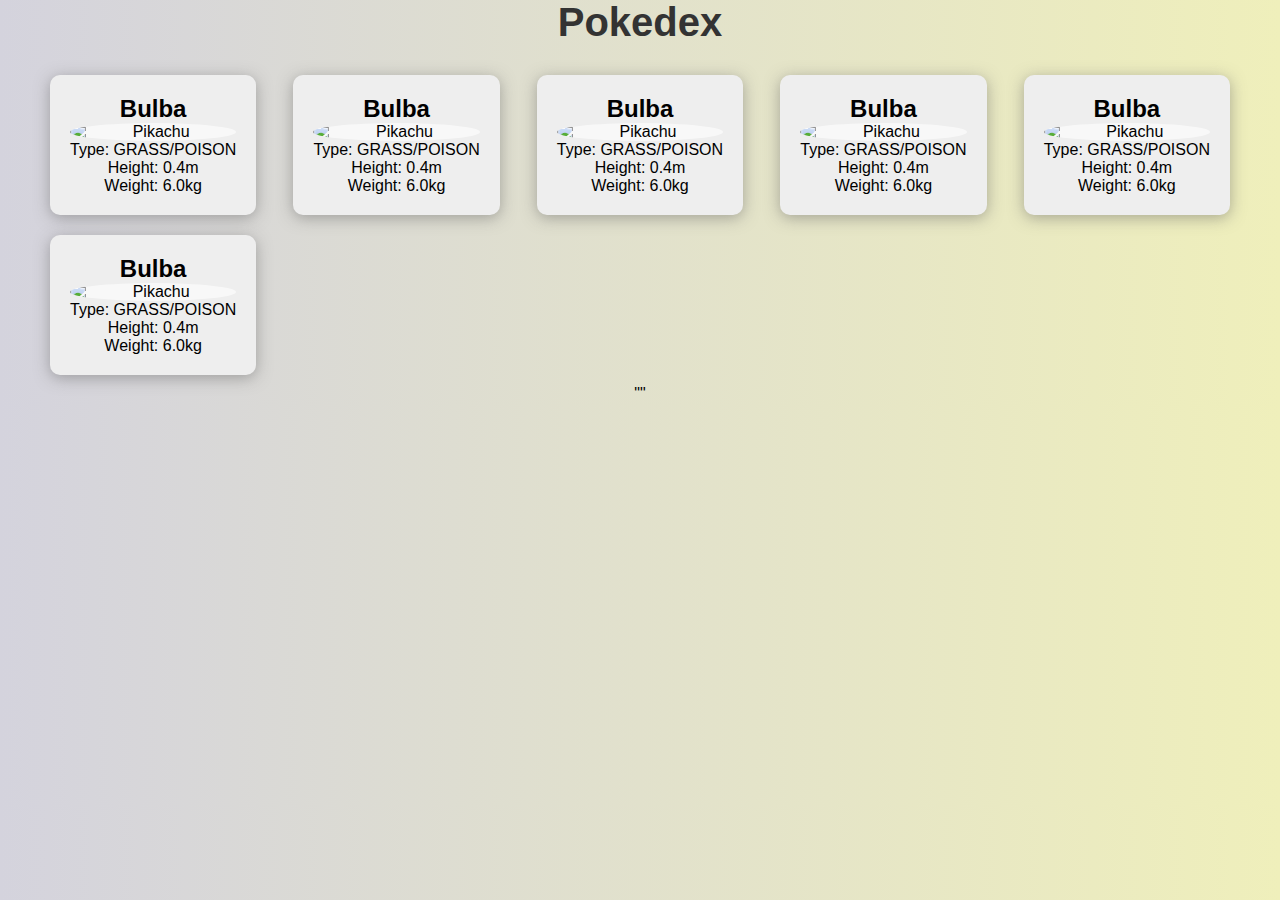
==== index.html @ ec9ed2d4 "firts" ====
<!DOCTYPE html>
<!--[if lt IE 7]>      <html class="no-js lt-ie9 lt-ie8 lt-ie7"> <![endif]-->
<!--[if IE 7]>         <html class="no-js lt-ie9 lt-ie8"> <![endif]-->
<!--[if IE 8]>         <html class="no-js lt-ie9"> <![endif]-->
<!--[if gt IE 8]>      <html class="no-js"> <!--<![endif]-->
<html>
    <head>
        <meta charset="utf-8">
        <meta http-equiv="X-UA-Compatible" content="IE=edge">
        <title></title>
        <meta name="Pokedex" content="">
        <meta name="viewport" content="width=device-width, initial-scale=1">
        <link rel="stylesheet" href="style.css">
    </head>
    <body>
       <h1>Pokedex</h1>
       <div class="pokeContainer" id ="pokeContainer">
            <div class="pokeCard" id="pokeCard">
                <h2 id="pokeName">Bulba</h2>
                <img src="https://raw.githubusercontent.com/PokeAPI/sprites/master/sprites/pokemon/1.png" alt="Pikachu" class="pokeImage" id="pokeImage">
                <p id="pokeType">Type: GRASS/POISON</p>
                <p id="pokeHeight">Height: 0.4m</p>
                <p id="pokeWeight">Weight: 6.0kg</p>
            </div>
            <div class="pokeCard" id="pokeCard">
                <h2 id="pokeName">Bulba</h2>
                <img src="https://raw.githubusercontent.com/PokeAPI/sprites/master/sprites/pokemon/1.png" alt="Pikachu" class="pokeImage" id="pokeImage">
                <p id="pokeType">Type: GRASS/POISON</p>
                <p id="pokeHeight">Height: 0.4m</p>
                <p id="pokeWeight">Weight: 6.0kg</p>
            </div>
            <div class="pokeCard" id="pokeCard">
                <h2 id="pokeName">Bulba</h2>
                <img src="https://raw.githubusercontent.com/PokeAPI/sprites/master/sprites/pokemon/1.png" alt="Pikachu" class="pokeImage" id="pokeImage">
                <p id="pokeType">Type: GRASS/POISON</p>
                <p id="pokeHeight">Height: 0.4m</p>
                <p id="pokeWeight">Weight: 6.0kg</p>
            </div>
            <div class="pokeCard" id="pokeCard">
                <h2 id="pokeName">Bulba</h2>
                <img src="https://raw.githubusercontent.com/PokeAPI/sprites/master/sprites/pokemon/1.png" alt="Pikachu" class="pokeImage" id="pokeImage">
                <p id="pokeType">Type: GRASS/POISON</p>
                <p id="pokeHeight">Height: 0.4m</p>
                <p id="pokeWeight">Weight: 6.0kg</p>
            </div>
            <div class="pokeCard" id="pokeCard">
                <h2 id="pokeName">Bulba</h2>
                <img src="https://raw.githubusercontent.com/PokeAPI/sprites/master/sprites/pokemon/1.png" alt="Pikachu" class="pokeImage" id="pokeImage">
                <p id="pokeType">Type: GRASS/POISON</p>
                <p id="pokeHeight">Height: 0.4m</p>
                <p id="pokeWeight">Weight: 6.0kg</p>
            </div>
            <div class="pokeCard" id="pokeCard">
                <h2 id="pokeName">Bulba</h2>
                <img src="https://raw.githubusercontent.com/PokeAPI/sprites/master/sprites/pokemon/1.png" alt="Pikachu" class="pokeImage" id="pokeImage">
                <p id="pokeType">Type: GRASS/POISON</p>
                <p id="pokeHeight">Height: 0.4m</p>
                <p id="pokeWeight">Weight: 6.0kg</p>
            </div>
       </div>
      
        <script src="" async defer></script>
    </body>
"</html>"
---- style.css ----
@import url('https://fonts.googleapis.com/css2?family=Roboto:wght@400;700&display=swap');
*{
    margin: 0;
    padding: 0;
    box-sizing: border-box;
    font-family: 'Lato', sans-serif;
}
body{
    background: linear-gradient(to right, #d4d3dd, #efefbb);
    display: flex;
    flex-direction: column;
    align-items: center;
    justify-content: center;

}
h1{
    font-size: 2.5rem;
    color: #333;
    margin-bottom: 20px;
}

.pokeContainer{
    
    display: flex;
    flex-wrap: wrap;
    align-items: center;
    justify-content: space-between;
    margin: 0 auto;
    max-width: 1200px;
}
.pokeCard{
    flex-direction: column;
    display: flex;
    background-color: #eee;
    border-radius: 10px;
    box-shadow: 0 3px 15px rgba(100, 100, 100, 0.5);
    margin: 10px;
    padding: 20px;
    text-align: center;
}
.pokeName{
    font-size: 1.5rem;
    color: #333;
    margin-bottom: 10px;
}
.pokeImage{
    background-color: rgba(255, 255, 255, 0.6);
    border-radius: 50%;
}
.pokeType{
    font-size: 1.2rem;
    color: #555;
    margin-top: 10px;
}
.pokeHeight{
    font-size: 1.2rem;
    color: #555;
    margin-top: 10px;
}
.pokeWeight{
    font-size: 1.2rem;
    color: #555;
    margin-top: 10px;
}
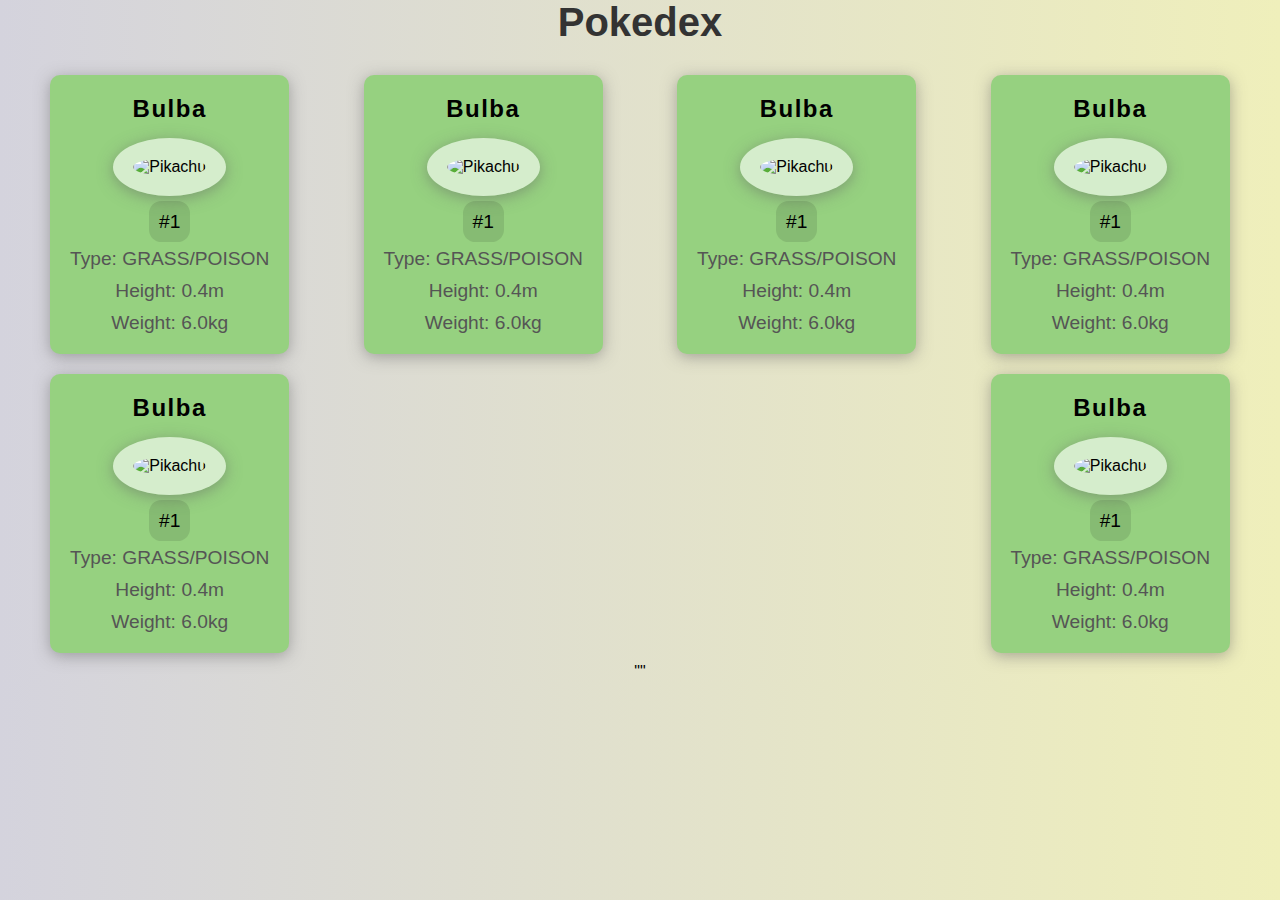
==== commit f5a0e5a7: "numberID" ====
--- a/index.html
+++ b/index.html
@@ -18,41 +18,47 @@
             <div class="pokeCard" id="pokeCard">
                 <h2 id="pokeName">Bulba</h2>
                 <img src="https://raw.githubusercontent.com/PokeAPI/sprites/master/sprites/pokemon/1.png" alt="Pikachu" class="pokeImage" id="pokeImage">
+                <p id="pokeId"><span id="pokeIdNumber">#1</span></p>
                 <p id="pokeType">Type: GRASS/POISON</p>
                 <p id="pokeHeight">Height: 0.4m</p>
                 <p id="pokeWeight">Weight: 6.0kg</p>
             </div>
-            <div class="pokeCard" id="pokeCard">
+           <div class="pokeCard" id="pokeCard">
                 <h2 id="pokeName">Bulba</h2>
                 <img src="https://raw.githubusercontent.com/PokeAPI/sprites/master/sprites/pokemon/1.png" alt="Pikachu" class="pokeImage" id="pokeImage">
+                <p id="pokeId"><span id="pokeIdNumber">#1</span></p>
                 <p id="pokeType">Type: GRASS/POISON</p>
                 <p id="pokeHeight">Height: 0.4m</p>
                 <p id="pokeWeight">Weight: 6.0kg</p>
             </div>
-            <div class="pokeCard" id="pokeCard">
+           <div class="pokeCard" id="pokeCard">
                 <h2 id="pokeName">Bulba</h2>
                 <img src="https://raw.githubusercontent.com/PokeAPI/sprites/master/sprites/pokemon/1.png" alt="Pikachu" class="pokeImage" id="pokeImage">
+                <p id="pokeId"><span id="pokeIdNumber">#1</span></p>
                 <p id="pokeType">Type: GRASS/POISON</p>
                 <p id="pokeHeight">Height: 0.4m</p>
                 <p id="pokeWeight">Weight: 6.0kg</p>
             </div>
-            <div class="pokeCard" id="pokeCard">
+           <div class="pokeCard" id="pokeCard">
                 <h2 id="pokeName">Bulba</h2>
                 <img src="https://raw.githubusercontent.com/PokeAPI/sprites/master/sprites/pokemon/1.png" alt="Pikachu" class="pokeImage" id="pokeImage">
+                <p id="pokeId"><span id="pokeIdNumber">#1</span></p>
                 <p id="pokeType">Type: GRASS/POISON</p>
                 <p id="pokeHeight">Height: 0.4m</p>
                 <p id="pokeWeight">Weight: 6.0kg</p>
             </div>
-            <div class="pokeCard" id="pokeCard">
+           <div class="pokeCard" id="pokeCard">
                 <h2 id="pokeName">Bulba</h2>
                 <img src="https://raw.githubusercontent.com/PokeAPI/sprites/master/sprites/pokemon/1.png" alt="Pikachu" class="pokeImage" id="pokeImage">
+                <p id="pokeId"><span id="pokeIdNumber">#1</span></p>
                 <p id="pokeType">Type: GRASS/POISON</p>
                 <p id="pokeHeight">Height: 0.4m</p>
                 <p id="pokeWeight">Weight: 6.0kg</p>
             </div>
-            <div class="pokeCard" id="pokeCard">
+           <div class="pokeCard" id="pokeCard">
                 <h2 id="pokeName">Bulba</h2>
                 <img src="https://raw.githubusercontent.com/PokeAPI/sprites/master/sprites/pokemon/1.png" alt="Pikachu" class="pokeImage" id="pokeImage">
+                <p id="pokeId"><span id="pokeIdNumber">#1</span></p>
                 <p id="pokeType">Type: GRASS/POISON</p>
                 <p id="pokeHeight">Height: 0.4m</p>
                 <p id="pokeWeight">Weight: 6.0kg</p>
--- a/style.css
+++ b/style.css
@@ -30,34 +30,51 @@
 }
 .pokeCard{
     flex-direction: column;
-    display: flex;
-    background-color: #eee;
+    background-color: #96d180;
     border-radius: 10px;
     box-shadow: 0 3px 15px rgba(100, 100, 100, 0.5);
     margin: 10px;
     padding: 20px;
     text-align: center;
 }
-.pokeName{
+#pokeName{
     font-size: 1.5rem;
-    color: #333;
-    margin-bottom: 10px;
+    color: #000000;
+    margin-bottom: 15px;
+    letter-spacing: 1.5px;
 }
 .pokeImage{
     background-color: rgba(255, 255, 255, 0.6);
     border-radius: 50%;
+    padding: 20px;
+    box-shadow: 0 3px 15px rgba(100, 100, 100, 0.5);
 }
-.pokeType{
+#pokeId{
+    font-size: 1.2rem;
+    color: #555;
+    margin: 15px;
+}
+#pokeIdNumber{
+    font-size: 1.2rem;
+    color: #000000;
+    margin: 50px;
+    background-color: rgba(0, 0, 0, 0.1);
+    border-radius: 30%;
+    padding: 10px;
+    
+}
+
+#pokeType{
     font-size: 1.2rem;
     color: #555;
     margin-top: 10px;
 }
-.pokeHeight{
+#pokeHeight{
     font-size: 1.2rem;
     color: #555;
     margin-top: 10px;
 }
-.pokeWeight{
+#pokeWeight{
     font-size: 1.2rem;
     color: #555;
     margin-top: 10px;
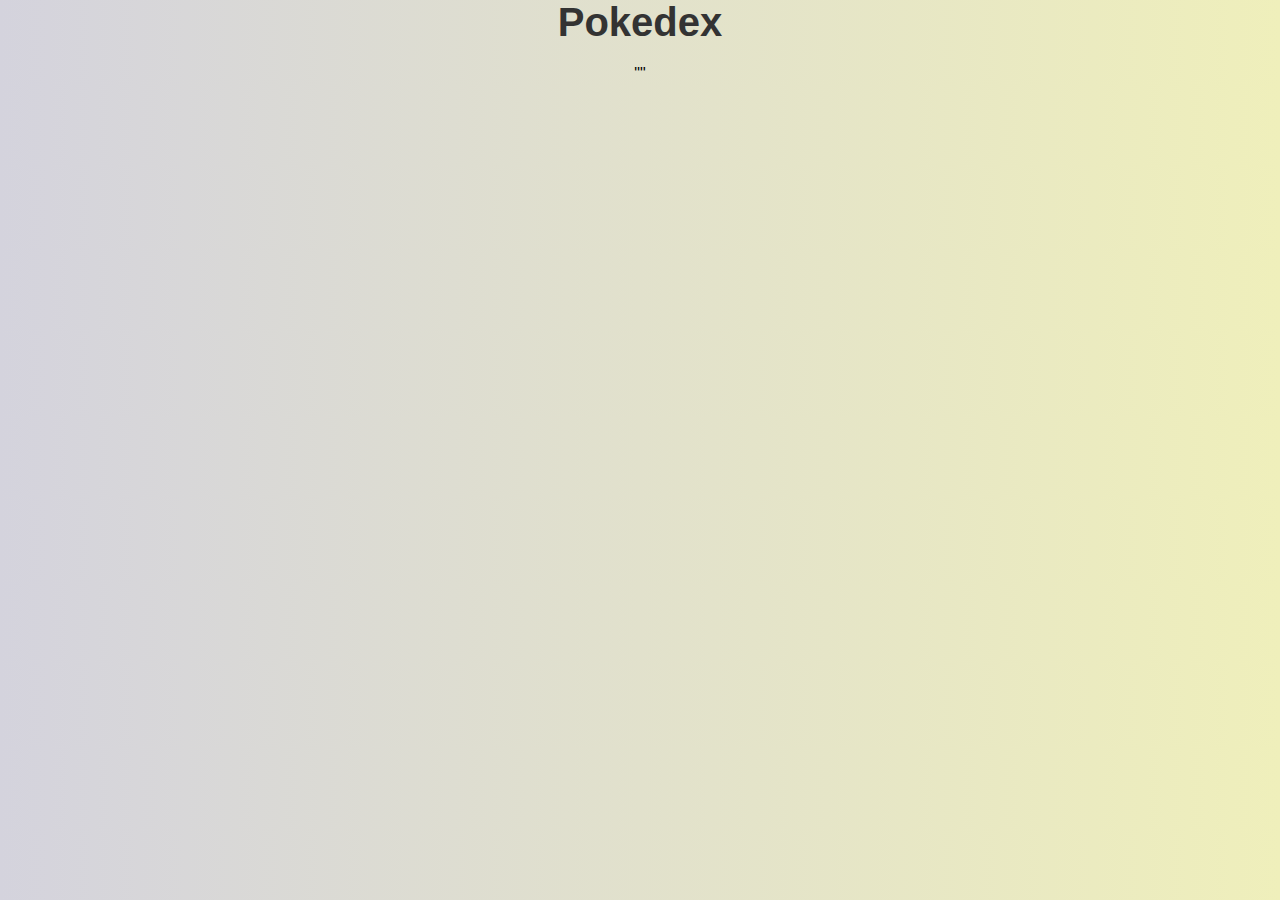
==== commit 26f7c4ba: "pokedex-script" ====
--- a/index.html
+++ b/index.html
@@ -15,56 +15,9 @@
     <body>
        <h1>Pokedex</h1>
        <div class="pokeContainer" id ="pokeContainer">
-            <div class="pokeCard" id="pokeCard">
-                <h2 id="pokeName">Bulba</h2>
-                <img src="https://raw.githubusercontent.com/PokeAPI/sprites/master/sprites/pokemon/1.png" alt="Pikachu" class="pokeImage" id="pokeImage">
-                <p id="pokeId"><span id="pokeIdNumber">#1</span></p>
-                <p id="pokeType">Type: GRASS/POISON</p>
-                <p id="pokeHeight">Height: 0.4m</p>
-                <p id="pokeWeight">Weight: 6.0kg</p>
-            </div>
-           <div class="pokeCard" id="pokeCard">
-                <h2 id="pokeName">Bulba</h2>
-                <img src="https://raw.githubusercontent.com/PokeAPI/sprites/master/sprites/pokemon/1.png" alt="Pikachu" class="pokeImage" id="pokeImage">
-                <p id="pokeId"><span id="pokeIdNumber">#1</span></p>
-                <p id="pokeType">Type: GRASS/POISON</p>
-                <p id="pokeHeight">Height: 0.4m</p>
-                <p id="pokeWeight">Weight: 6.0kg</p>
-            </div>
-           <div class="pokeCard" id="pokeCard">
-                <h2 id="pokeName">Bulba</h2>
-                <img src="https://raw.githubusercontent.com/PokeAPI/sprites/master/sprites/pokemon/1.png" alt="Pikachu" class="pokeImage" id="pokeImage">
-                <p id="pokeId"><span id="pokeIdNumber">#1</span></p>
-                <p id="pokeType">Type: GRASS/POISON</p>
-                <p id="pokeHeight">Height: 0.4m</p>
-                <p id="pokeWeight">Weight: 6.0kg</p>
-            </div>
-           <div class="pokeCard" id="pokeCard">
-                <h2 id="pokeName">Bulba</h2>
-                <img src="https://raw.githubusercontent.com/PokeAPI/sprites/master/sprites/pokemon/1.png" alt="Pikachu" class="pokeImage" id="pokeImage">
-                <p id="pokeId"><span id="pokeIdNumber">#1</span></p>
-                <p id="pokeType">Type: GRASS/POISON</p>
-                <p id="pokeHeight">Height: 0.4m</p>
-                <p id="pokeWeight">Weight: 6.0kg</p>
-            </div>
-           <div class="pokeCard" id="pokeCard">
-                <h2 id="pokeName">Bulba</h2>
-                <img src="https://raw.githubusercontent.com/PokeAPI/sprites/master/sprites/pokemon/1.png" alt="Pikachu" class="pokeImage" id="pokeImage">
-                <p id="pokeId"><span id="pokeIdNumber">#1</span></p>
-                <p id="pokeType">Type: GRASS/POISON</p>
-                <p id="pokeHeight">Height: 0.4m</p>
-                <p id="pokeWeight">Weight: 6.0kg</p>
-            </div>
-           <div class="pokeCard" id="pokeCard">
-                <h2 id="pokeName">Bulba</h2>
-                <img src="https://raw.githubusercontent.com/PokeAPI/sprites/master/sprites/pokemon/1.png" alt="Pikachu" class="pokeImage" id="pokeImage">
-                <p id="pokeId"><span id="pokeIdNumber">#1</span></p>
-                <p id="pokeType">Type: GRASS/POISON</p>
-                <p id="pokeHeight">Height: 0.4m</p>
-                <p id="pokeWeight">Weight: 6.0kg</p>
-            </div>
+        
        </div>
       
-        <script src="" async defer></script>
+        <script src="script.js" async defer></script>
     </body>
 "</html>"--- a/style.css
+++ b/style.css
@@ -24,15 +24,18 @@
     display: flex;
     flex-wrap: wrap;
     align-items: center;
+    gap: 20px;
     justify-content: space-between;
     margin: 0 auto;
-    max-width: 1200px;
+    max-width: 1500px;
 }
 .pokeCard{
+    min-width:250px;
+    max-width: 250px;
+    min-height: 200px;
     flex-direction: column;
-    background-color: #96d180;
     border-radius: 10px;
-    box-shadow: 0 3px 15px rgba(100, 100, 100, 0.5);
+    box-shadow: 0 20px 30px rgba(100, 100, 100, 0.5);
     margin: 10px;
     padding: 20px;
     text-align: center;
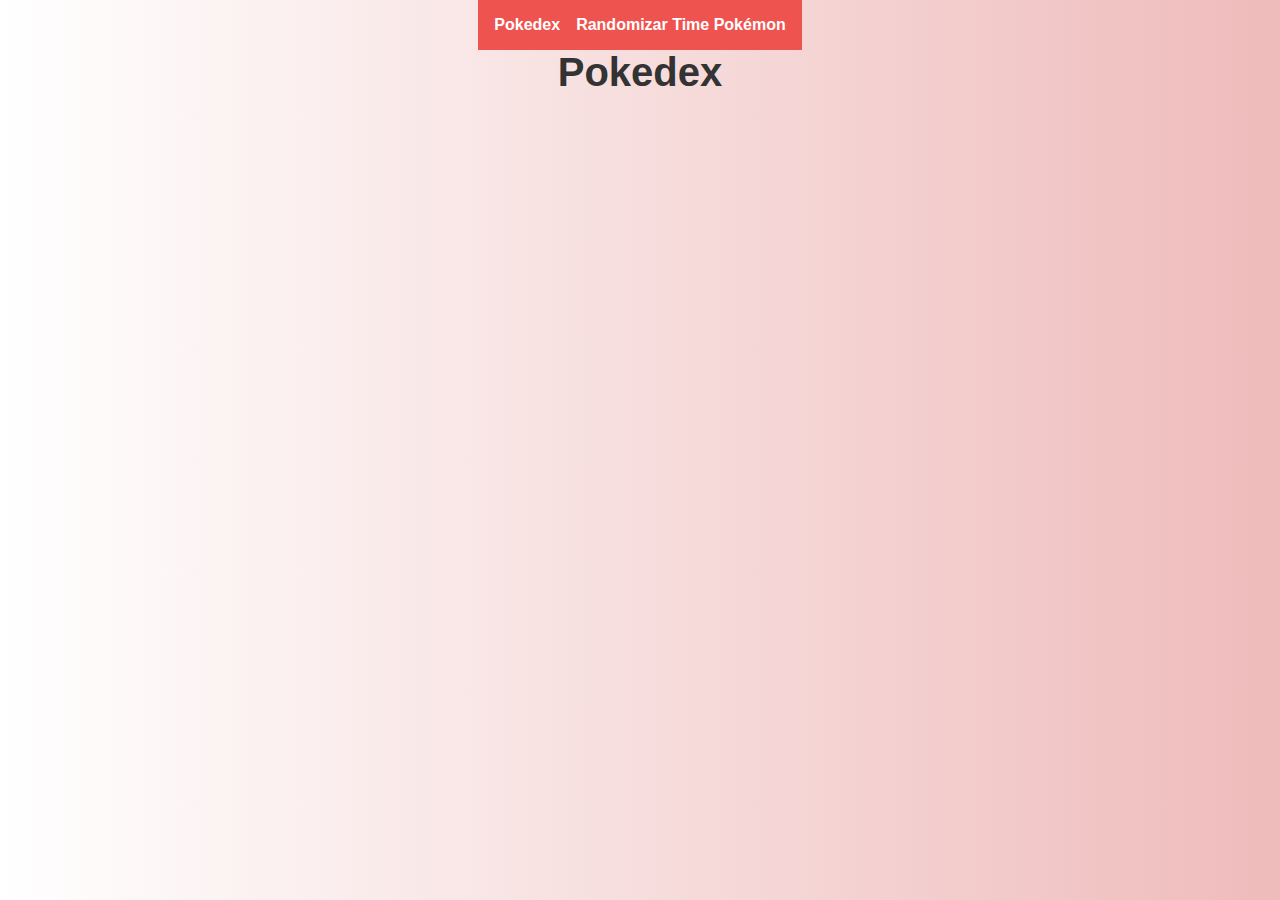
==== commit dfc69624: "randomizer" ====
--- a/index.html
+++ b/index.html
@@ -1,23 +1,29 @@
 <!DOCTYPE html>
-<!--[if lt IE 7]>      <html class="no-js lt-ie9 lt-ie8 lt-ie7"> <![endif]-->
-<!--[if IE 7]>         <html class="no-js lt-ie9 lt-ie8"> <![endif]-->
-<!--[if IE 8]>         <html class="no-js lt-ie9"> <![endif]-->
-<!--[if gt IE 8]>      <html class="no-js"> <!--<![endif]-->
-<html>
-    <head>
-        <meta charset="utf-8">
-        <meta http-equiv="X-UA-Compatible" content="IE=edge">
-        <title></title>
-        <meta name="Pokedex" content="">
-        <meta name="viewport" content="width=device-width, initial-scale=1">
-        <link rel="stylesheet" href="style.css">
-    </head>
-    <body>
-       <h1>Pokedex</h1>
-       <div class="pokeContainer" id ="pokeContainer">
+<html lang="pt-BR">
+<head>
+    <meta charset="utf-8">
+    <meta http-equiv="X-UA-Compatible" content="IE=edge">
+    <title>Pokedex</title>
+    <meta name="viewport" content="width=device-width, initial-scale=1">
+    <meta name="Pokedex" content="">
+    <link rel="stylesheet" href="style.css">
+    <style>
         
-       </div>
-      
-        <script src="script.js" async defer></script>
-    </body>
-"</html>"+    </style>
+</head>
+<body>
+    <nav>
+        <h2></h2>
+        <ul>
+            <li><a href="index.html">Pokedex</a></li>
+            <li><a href="randomizer.html">Randomizar Time Pokémon</a></li>
+        </ul>
+    </nav>
+
+    <h1>Pokedex</h1>
+    <div class="pokeContainer" id="pokeContainer">
+
+    </div>
+    <script src="script.js" async defer></script>
+</body>
+</html>--- a/style.css
+++ b/style.css
@@ -6,12 +6,48 @@
     font-family: 'Lato', sans-serif;
 }
 body{
-    background: linear-gradient(to right, #d4d3dd, #efefbb);
+    background: linear-gradient(to right, #ffffff, #efbbbb);
     display: flex;
     flex-direction: column;
     align-items: center;
     justify-content: center;
 
+}
+
+nav {
+    background-color: #ef5350;
+    color: white;
+    padding: 1em;
+    display: flex;
+    align-items: center;
+    justify-content: space-between;
+}
+
+nav h2 {
+    margin: 0;
+    font-size: 1.5em;
+}
+
+nav ul {
+    list-style: none;
+    margin: 0;
+    padding: 0;
+    display: flex;
+    gap: 1em;
+}
+
+nav ul li {
+    display: inline;
+}
+
+nav ul li a {
+    color: white;
+    text-decoration: none;
+    font-weight: bold;
+}
+
+nav ul li a:hover {
+    text-decoration: underline;
 }
 h1{
     font-size: 2.5rem;
@@ -36,7 +72,18 @@
     flex-direction: column;
     border-radius: 10px;
     box-shadow: 0 20px 30px rgba(100, 100, 100, 0.5);
-    margin: 10px;
+   
+    padding: 20px;
+    text-align: center;
+}
+#pokeCard{
+    min-width:250px;
+    max-width: 250px;
+    min-height: 200px;
+    flex-direction: column;
+    border-radius: 10px;
+    box-shadow: 0 20px 30px rgba(100, 100, 100, 0.5);
+   
     padding: 20px;
     text-align: center;
 }
@@ -81,4 +128,82 @@
     font-size: 1.2rem;
     color: #555;
     margin-top: 10px;
-}+}
+.teamContainer{
+    display: flex;
+    flex-wrap: wrap;
+    align-items: center;
+    gap: 20px;
+    justify-content: space-between;
+    margin: 0 auto;
+    max-width: 1800px;
+}
+.imgRandom {
+    width: 150px;
+    height: 150px;
+    object-fit: cover; 
+    background-color: rgba(0, 0, 0, 0.6);
+    box-shadow: 0 3px 15px rgba(100, 100, 100, 0.5);
+}
+#requisitosForm {
+    display: flex;
+    flex-direction: column;
+    align-items: center;
+    gap: 20px;
+    justify-content: space-between;
+    background: #fefefe;
+    padding: 1.5em;
+    border-radius: 12px;
+    box-shadow: 0 0 10px rgba(0,0,0,0.1);
+    font-family: Arial, sans-serif;
+    margin: 2em auto;
+    max-width: 1800px;
+  }
+
+  #requisitosForm h3 {
+    margin-bottom: 1em;
+    color: #d32f2f;
+    text-align: center;
+  }
+
+  .checkboxRandom {
+    display: flex;
+    flex-direction: row;
+    flex-wrap: wrap;
+    gap: 1.5em;
+    justify-content: center;
+    align-items: center;
+}
+
+.checkboxRandom label {
+    display: flex;
+    align-items: center;
+    white-space: nowrap;
+}
+
+
+  label {
+    display: block;
+    margin-bottom: 0.8em;
+    cursor: pointer;
+  }
+
+  input[type="checkbox"] {
+    margin-right: 0.5em;
+    transform: scale(1.2);
+  }
+
+  button {
+    padding: 0.6em 1.2em;
+    background-color: #ef5350;
+    color: white;
+    border: none;
+    border-radius: 6px;
+    cursor: pointer;
+    font-weight: bold;
+    width: 100%;
+  }
+
+  button:hover {
+    background-color: #c62828;
+  }